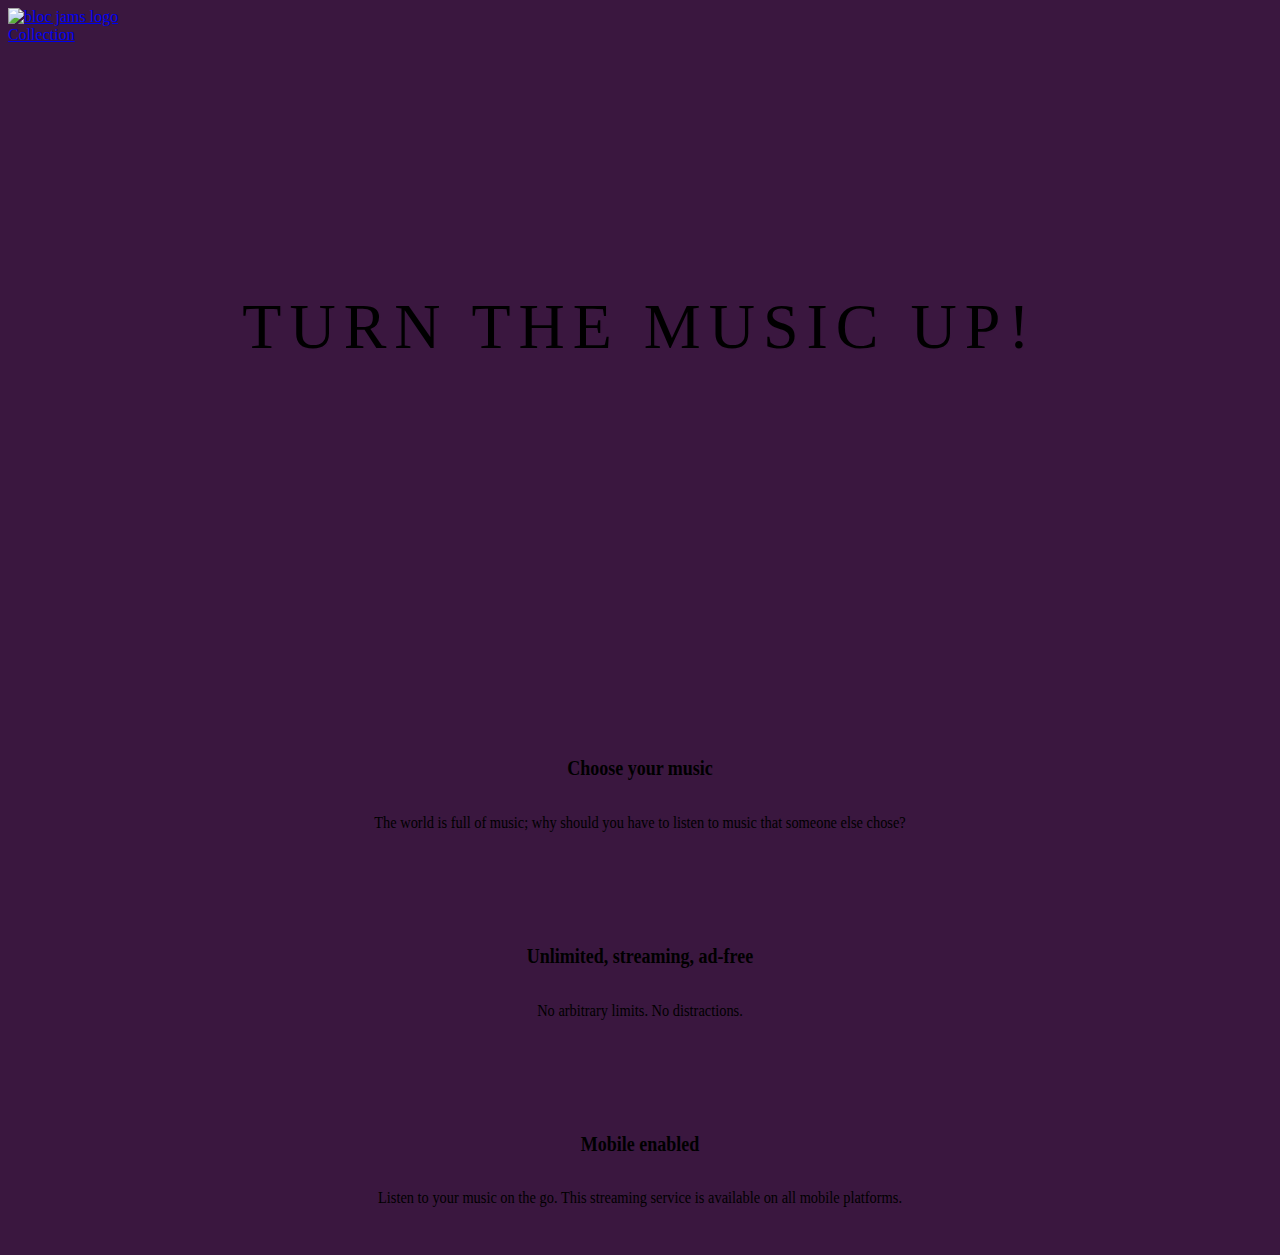
==== app/index.html @ c2d5674c "checkpoint 3 completed" ====
<!DOCTYPE html>
<html ng-app="blocJams">
    <head lang="en">
        <title>Bloc Jams</title>
        <meta name="viewport" content="width=device-width, initial-scale=1">
        <link rel="stylesheet" type="text/css" href="http://fonts.googleapis.com/css?family=Open+Sans:400,800,600,700,300">
        <link rel="stylesheet" type="text/css" href="http://code.ionicframework.com/ionicons/2.0.1/css/ionicons.min.css">
        <link rel="stylesheet" type="text/css" href="styles/normalize.css">
        <link rel="stylesheet" type="text/css" href="styles/main.css">
        <link rel="stylesheet" type="text/css" href="styles/landing.css">
    </head>
    <body class="landing">
        <nav class="navbar">
            <a href="index.html" class="logo">
                <img src="assets/images/bloc_jams_logo.png" alt="bloc jams logo">
            </a>
            <div class="links-container">
                <a href="collection.html" class="navbar-link">Collection</a>
            </div>
        </nav>
        <ui-view></ui-view>
        <section class="hero-content">
            <h1 class="hero-title">Turn the music up!</h1>
        </section>
        
        <section class="selling-points container clearfix">
            <div class="point column third">
                <span class="ion-music-note"></span>
                <h5 class="point-title">Choose your music</h5>
                <p class="point-description">The world is full of music; why should you have to listen to music that someone else chose?</p>
            </div>
            <div class="point column third">
                <span class="ion-radio-waves"></span>
                <h5 class="point-title">Unlimited, streaming, ad-free</h5>
                <p class="point-description">No arbitrary limits. No distractions.</p>
            </div>
            <div class="point column third">
                <span class="ion-iphone"></span>
                <h5 class="point-title">Mobile enabled</h5>
                <p class="point-description">Listen to your music on the go. This streaming service is available on all mobile platforms.</p>
            </div>
        </section>
			<script src="https://ajax.googleapis.com/ajax/libs/angularjs/1.6.4/angular.min.js"></script>
			<script src="https://cdnjs.cloudflare.com/ajax/libs/angular-ui-router/0.4.2/angular-ui-router.min.js"></script>
			<script src="scripts/app.js"></script>
    </body>
</html>
---- app/styles/landing.css ----
body.landing {
    background-color: rgb(58,23,63);
}

.hero-content {
    position: relative;
    min-height: 600px;
    background-image: url(../assets/images/bloc_jams_bg.jpg);
    background-repeat: no-repeat;
    background-position: center center;
    background-size: cover;
}

.hero-content .hero-title {
    position: absolute;
    top: 40%;
    -webkit-transform: translateY(-50%);
    -moz-transform: translateY(-50%);
    transform: translateY(-50%);
    width: 100%;
    text-align: center;
    font-size: 4rem;
    font-weight: 300;
    text-transform: uppercase;
    letter-spacing: 0.5rem;
    text-shadow: 1px 1px 0px rgb(58,23,63);
}

.selling-points {
    position: relative;
}

.point {
		opacity: 1;
    position: relative;
    padding: 2rem;
    text-align: center;
    -webkit-transform: scaleX(0.9) translateY(3rem);
    -moz-transform: scaleX(0.9) translateY(3rem);
    transform: scaleX(0.9) translateY(3rem);
}

.point .point-title {
    font-size: 1.25rem;
}

.ion-music-note,
.ion-radio-waves,
.ion-iphone {
    color: rgb(233,50,117);
    font-size: 5rem;
}
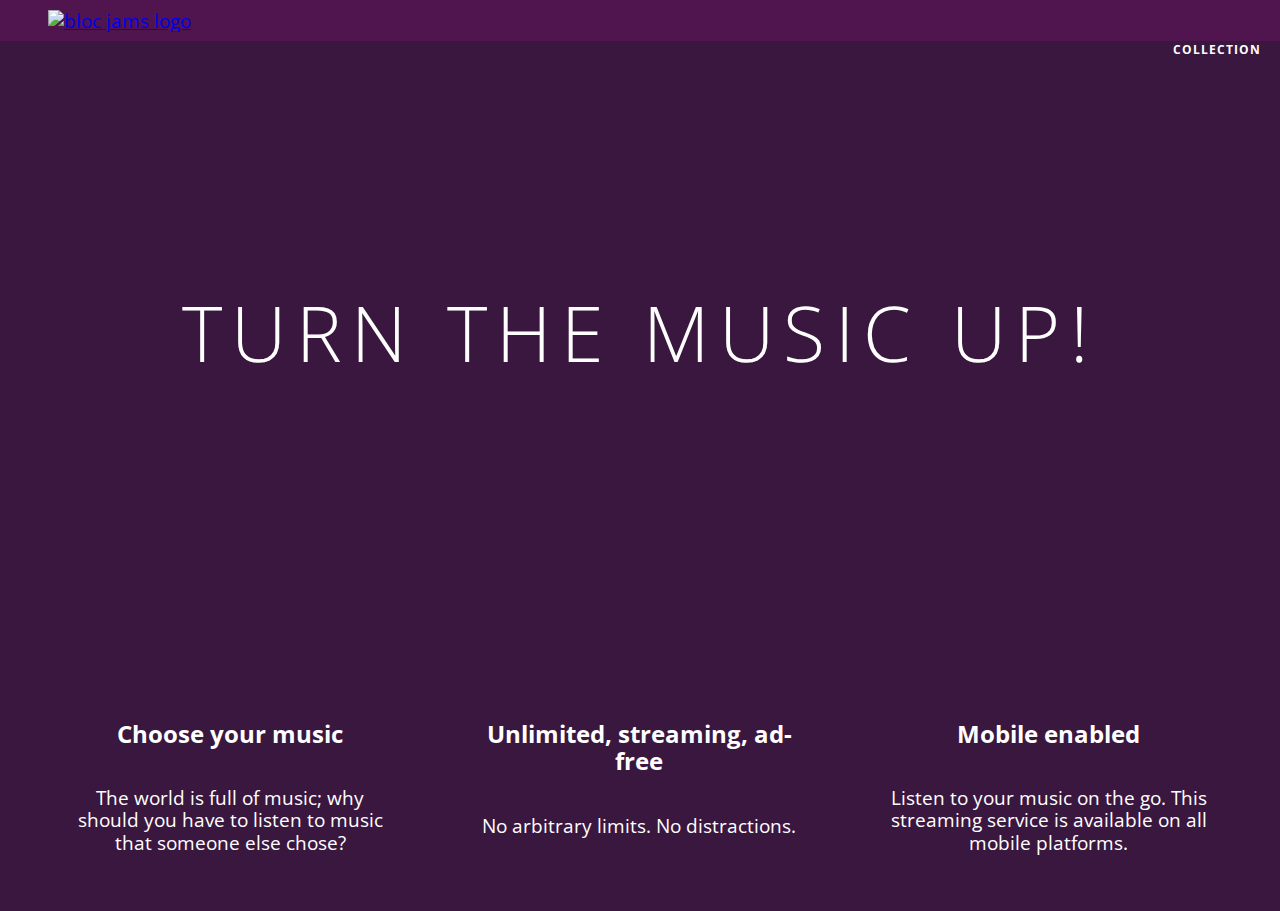
==== commit 48e85f5e: "checkpoint 9 complete" ====
--- a/app/index.html
+++ b/app/index.html
@@ -40,8 +40,17 @@
                 <p class="point-description">Listen to your music on the go. This streaming service is available on all mobile platforms.</p>
             </div>
         </section>
+			<script src="https://code.jquery.com/jquery-3.2.1.min.js"></script>
 			<script src="https://ajax.googleapis.com/ajax/libs/angularjs/1.6.4/angular.min.js"></script>
 			<script src="https://cdnjs.cloudflare.com/ajax/libs/angular-ui-router/0.4.2/angular-ui-router.min.js"></script>
+			<script src="https://cdnjs.cloudflare.com/ajax/libs/buzz/1.2.0/buzz.min.js"></script>
 			<script src="scripts/app.js"></script>
+			<script src="/scripts/services/Fixtures.js"></script>
+			<script src="/scripts/services/SongPlayer.js"></script>
+			<script src="/scripts/controllers/LandingCtrl.js"></script>
+			<script src="/scripts/controllers/CollectionCtrl.js"></script>
+			<script src="/scripts/controllers/AlbumCtrl.js"></script>
+			<script src="/scripts/controllers/PlayerBarCtrl.js"></script>
+			<script src="/scripts/directives/seekBar.js"></script>
     </body>
 </html>--- a/app/styles/main.css
+++ b/app/styles/main.css
@@ -0,0 +1,105 @@
+*, *::before, *::after {
+    -moz-box-sizing: border-box;
+    -webkit-box-sizing: border-box;
+    box-sizing: border-box;
+}
+
+html {
+    height: 100%;
+    font-size: 100%;
+}
+
+body {
+    background-image: url(../assets/images/blurred_backgrounds/blur_bg_3.jpg);
+    background-repeat: no-repeat;
+    background-attachment: fixed;
+    background-position: center center;
+    background-size: cover;
+    font-family: 'Open Sans';
+    color: white;
+    min-height: 100%;
+    padding-bottom: 200px;
+}
+
+.navbar {
+    position: relative;
+    padding: 0.5rem;
+    background-color: rgba(101,18,95,0.5);
+    z-index: 1;
+}
+
+.navbar .logo {
+    position: relative;
+    left: 2rem;
+    cursor: pointer;
+}
+
+.navbar .links-container {
+    display: table;
+    position: absolute;
+    top: 0;
+    right: 0;
+    height: 100px;
+    color: white;
+    text-decoration: none;
+}
+
+.links-container .navbar-link {
+    display: table-cell;
+    position: relative;
+    height: 100%;
+    padding-left: 1rem;
+    padding-right: 1rem;
+    vertical-align: middle;
+    color: white;
+    font-size: 0.625rem;
+    letter-spacing: 0.05rem;
+    font-weight: 700;
+    text-transform: uppercase;
+    text-decoration: none;
+    cursor: pointer;
+}
+
+.links-container .navbar-link:hover {
+    color: rgb(233,50,117);
+}
+
+.container {
+    margin: 0 auto;
+    max-width: 64rem;
+}
+
+.container.narrow {
+    max-width: 56rem;
+}
+
+@media (min-width: 640px) {
+    html { font-size: 112%; }
+    
+    .column {
+        float: left;
+        padding-left: 1rem;
+        padding-right: 1rem;
+    }
+    
+    .column.full { width: 100%; }
+    .column.two-thirds { width: 66.7%; }
+    .column.half { width: 50%; }
+    .column.third { width: 33.3%; }
+    .column.fourth { width: 25%; }
+    .column.flow-opposite { float: right; }
+}
+
+@media (min-width: 1024px) {
+    html { font-size: 120%; }
+}
+
+.clearfix::before,
+.clearfix::after {
+    content: " ";
+    display: table;
+}
+
+.clearfix:: after {
+    clear: both;
+}--- a/app/styles/landing.css
+++ b/app/styles/landing.css
@@ -14,9 +14,17 @@
 .hero-content .hero-title {
     position: absolute;
     top: 40%;
+    opacity: 1;
     -webkit-transform: translateY(-50%);
     -moz-transform: translateY(-50%);
+    -ms-transform: translateY(-50%);
     transform: translateY(-50%);
+    -webkit-transition: all 0.25s ease-in-out;
+    -moz-transition: all 0.25s ease-in-out;
+    transition: all 0.25s ease-in-out;
+    -webkit-transition-delay: 0.2s;
+    -moz-transition-delay: 0.2s;
+    transition-delay: 0.2s;
     width: 100%;
     text-align: center;
     font-size: 4rem;
@@ -31,13 +39,21 @@
 }
 
 .point {
-		opacity: 1;
     position: relative;
     padding: 2rem;
     text-align: center;
+    opacity: 1;
+/*
     -webkit-transform: scaleX(0.9) translateY(3rem);
     -moz-transform: scaleX(0.9) translateY(3rem);
     transform: scaleX(0.9) translateY(3rem);
+    -webkit-transition: all 0.25s ease-in-out;
+    -moz-transition: all 0.25s ease-in-out;
+    transition: all 0.25s ease-in-out;
+    -webkit-transition-delay: 0.2s;
+    -moz-transition-delay: 0.2s;
+    transition-delay: 0.2s;
+*/
 }
 
 .point .point-title {
